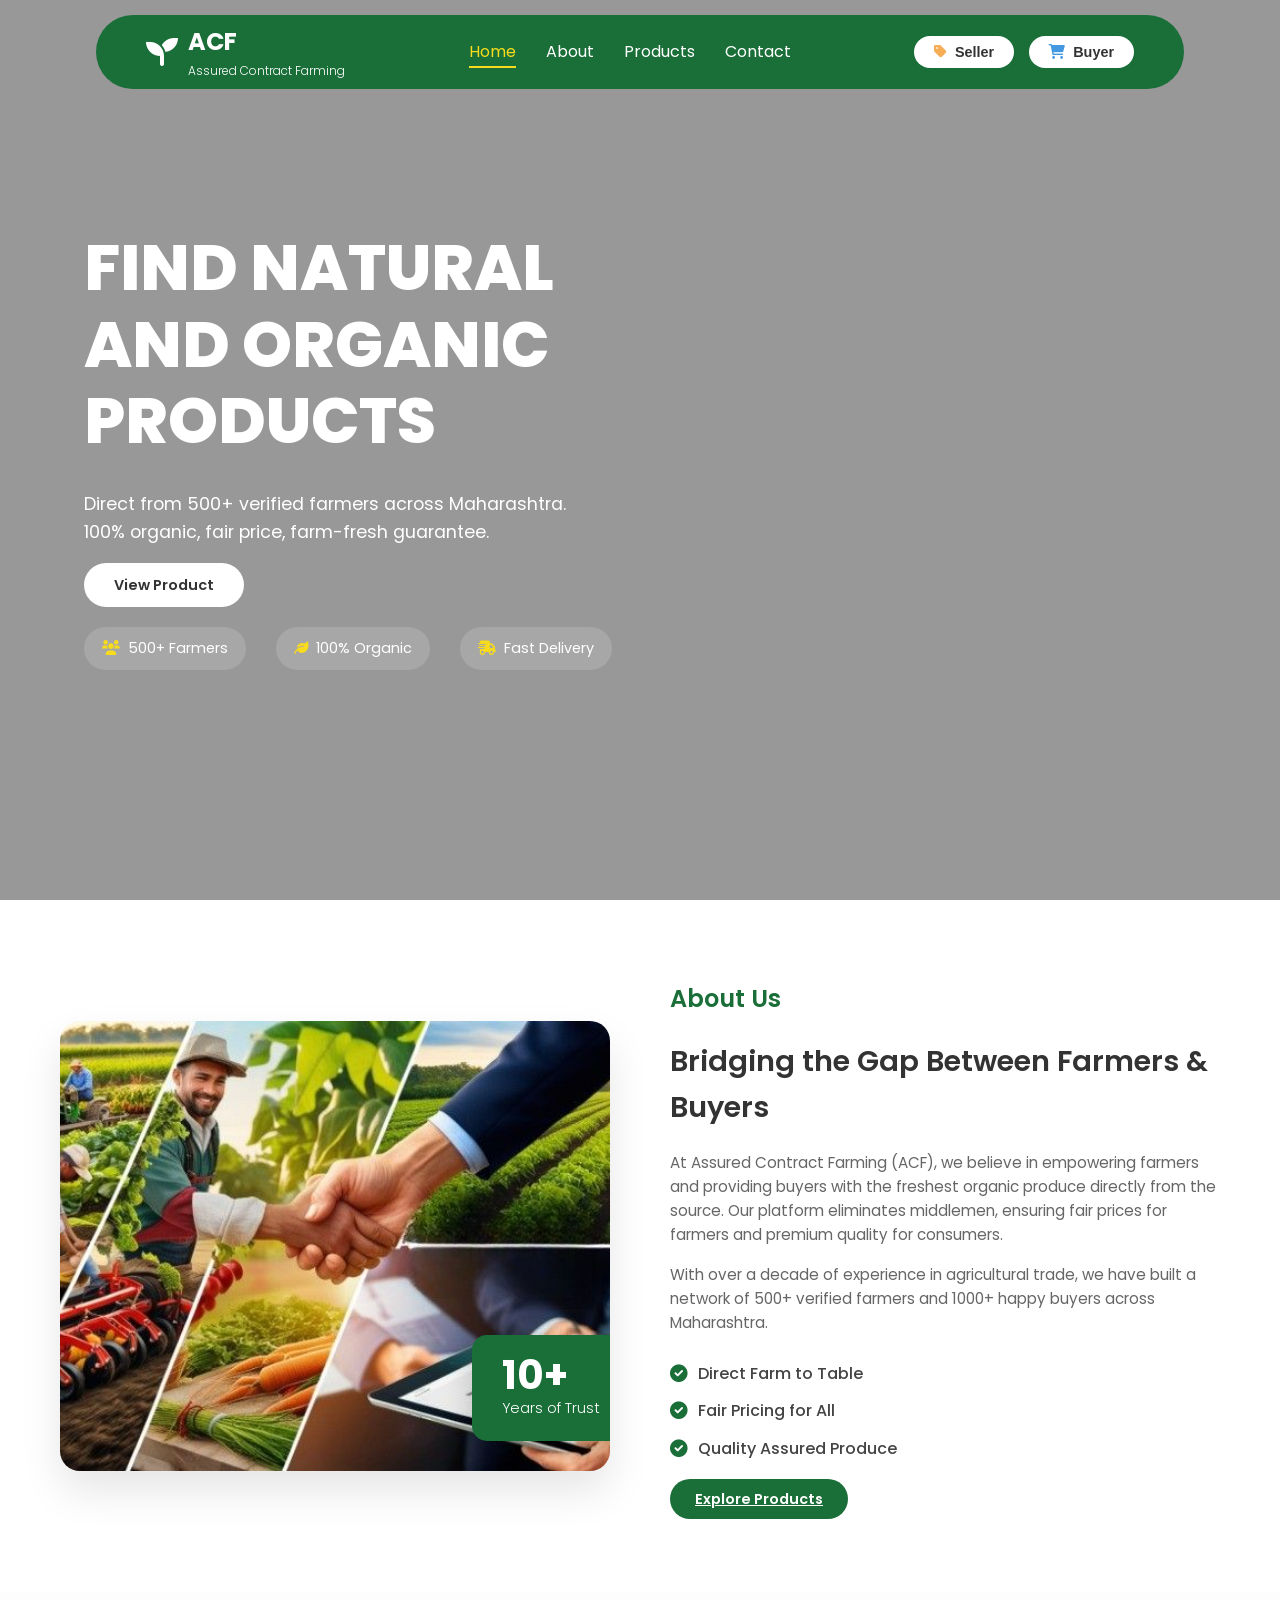
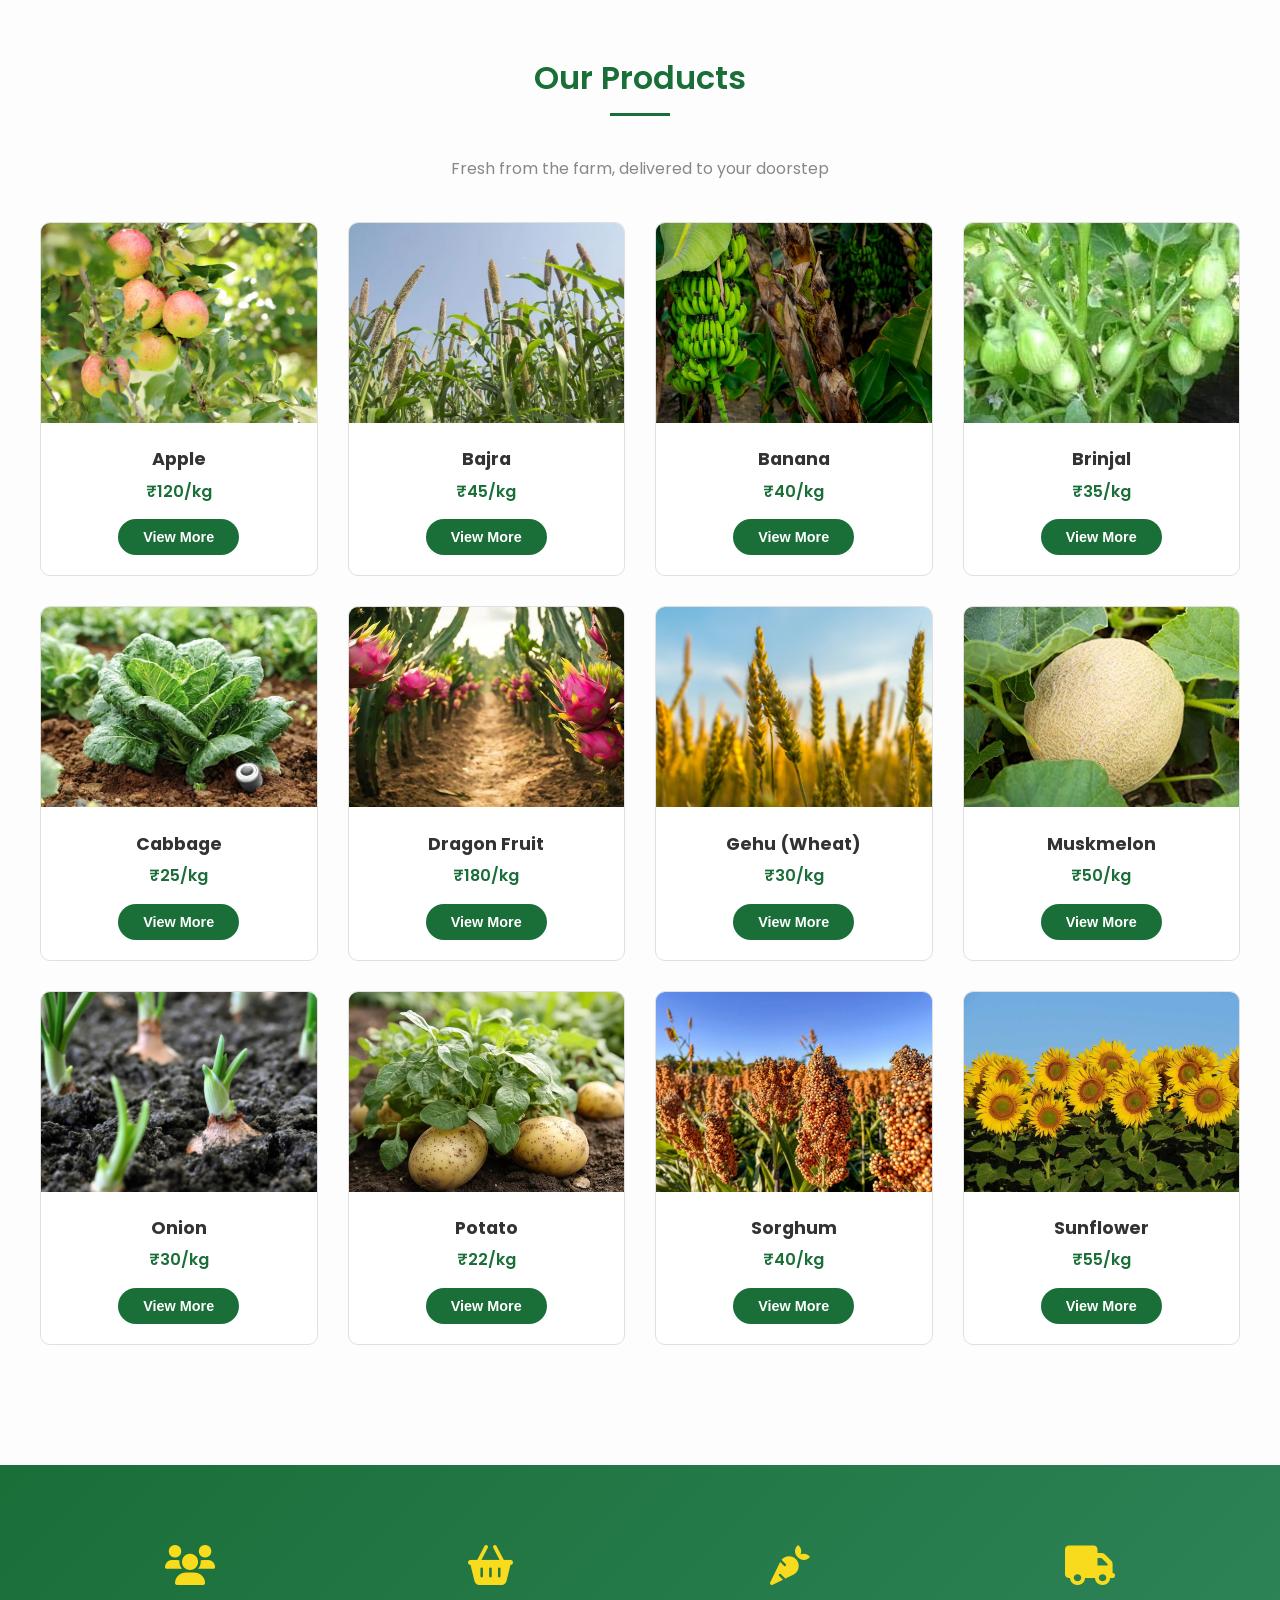
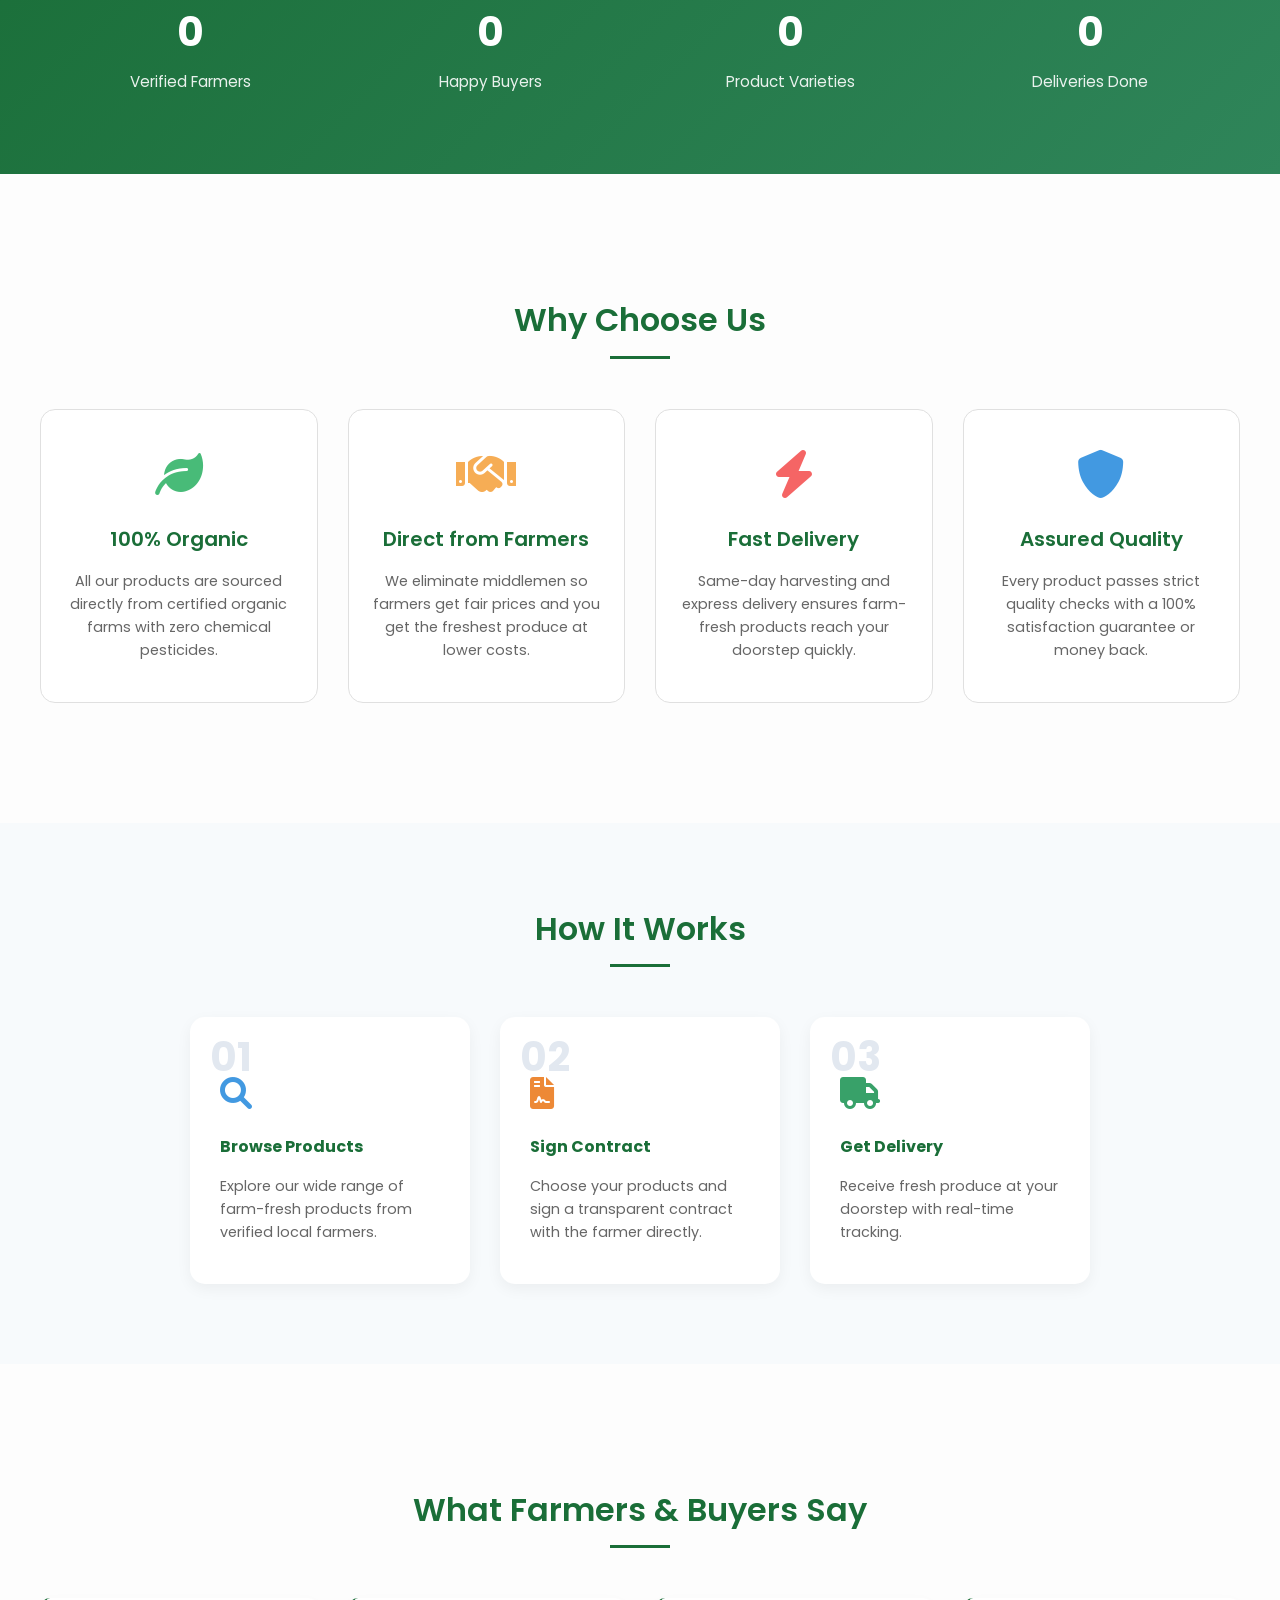
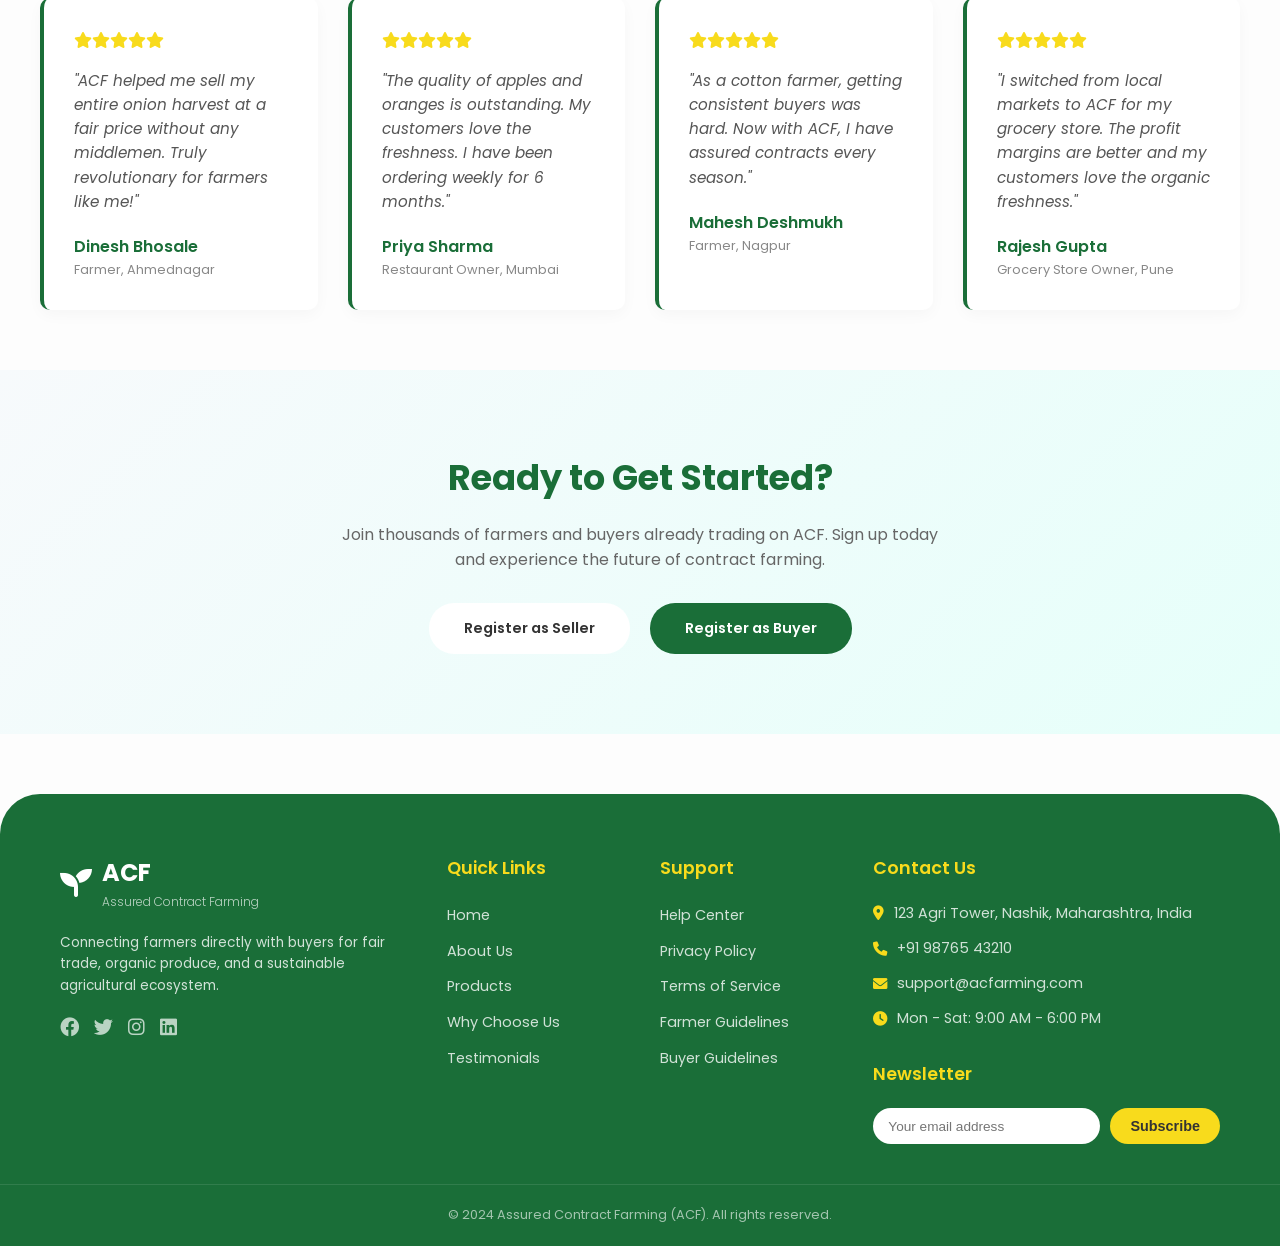
==== Contract_Farming_Sys/WebContent/index.html @ 22ae498b "craete a Dashboard , Farmer panel and Buyer Panel" ====
<!DOCTYPE html>
<html lang="en">
<head>
    <meta charset="UTF-8">
    <meta name="viewport" content="width=device-width, initial-scale=1.0">
    <title>Farmer Market - ACF Assured Contract Farming</title>
    <link rel="stylesheet" href="https://cdnjs.cloudflare.com/ajax/libs/font-awesome/6.0.0-beta3/css/all.min.css">
    <link href="https://fonts.googleapis.com/css2?family=Poppins:wght@300;400;600;700&display=swap" rel="stylesheet">
    <link rel="stylesheet" href="css/index.css">
</head>
<body>

    <header>
        <div class="container navbar">
            <div class="logo">
                <i class="fas fa-seedling fa-2x"></i>
                <div>
                    <h1>ACF</h1>
                    <p>Assured Contract Farming</p>
                </div>
            </div>
            <nav>
                <ul>
                    <li><a href="#home" class="active">Home</a></li>
                    <li><a href="#about">About</a></li>
                    <li><a href="#products">Products</a></li>
                    <li><a href="#contact">Contact</a></li>
                </ul>
            </nav>
            <div class="auth-buttons">
                <button class="btn-seller"><i class="fas fa-tag"></i> Seller</button>
                <button class="btn-buyer"><i class="fas fa-shopping-cart"></i> Buyer</button>
            </div>
            <div class="mobile-menu-toggle">
                <i class="fas fa-bars"></i>
            </div>
        </div>
    </header>

    <div class="mobile-nav">
        <ul>
            <li><a href="#home">Home</a></li>
            <li><a href="#about">About</a></li>
            <li><a href="#products">Products</a></li>
            <li><a href="#contact">Contact</a></li>
        </ul>
        <div class="mobile-auth">
            <button class="btn-seller"><i class="fas fa-tag"></i> Seller</button>
            <button class="btn-buyer"><i class="fas fa-shopping-cart"></i> Buyer</button>
        </div>
    </div>

    <section id="home" class="hero">
        <div class="hero-image-overlay"></div>
        <div class="container hero-content">
            <h2 class="hero-title">FIND NATURAL<br>AND ORGANIC<br>PRODUCTS</h2>
            <p class="hero-subtitle">Direct from 500+ verified farmers across Maharashtra. 100% organic, fair price, farm-fresh guarantee.</p>
            <a href="#products" class="btn-white">View Product</a>
            <div class="hero-trust">
                <div class="trust-item"><i class="fas fa-users"></i> <span>500+ Farmers</span></div>
                <div class="trust-item"><i class="fas fa-leaf"></i> <span>100% Organic</span></div>
                <div class="trust-item"><i class="fas fa-shipping-fast"></i> <span>Fast Delivery</span></div>
            </div>
        </div>
    </section>

    <section id="about" class="about-section">
        <div class="container about-content">
            <div class="about-image">
                <img src="imgs/background%20image.jpg" alt="Farm Landscape">
                <div class="about-badge">
                    <span class="badge-number">10+</span>
                    <span class="badge-text">Years of Trust</span>
                </div>
            </div>
            <div class="about-text">
                <h2 class="section-title">About Us</h2>
                <h3>Bridging the Gap Between Farmers & Buyers</h3>
                <p>At Assured Contract Farming (ACF), we believe in empowering farmers and providing buyers with the freshest organic produce directly from the source. Our platform eliminates middlemen, ensuring fair prices for farmers and premium quality for consumers.</p>
                <p>With over a decade of experience in agricultural trade, we have built a network of 500+ verified farmers and 1000+ happy buyers across Maharashtra.</p>
                <div class="about-features">
                    <div class="about-feature-item">
                        <i class="fas fa-check-circle"></i>
                        <span>Direct Farm to Table</span>
                    </div>
                    <div class="about-feature-item">
                        <i class="fas fa-check-circle"></i>
                        <span>Fair Pricing for All</span>
                    </div>
                    <div class="about-feature-item">
                        <i class="fas fa-check-circle"></i>
                        <span>Quality Assured Produce</span>
                    </div>
                </div>
                <a href="#products" class="btn-green">Explore Products</a>
            </div>
        </div>
    </section>

    <section id="products" class="products container">
        <h2 class="section-title main-title">Our Products</h2>
        <p class="section-subtitle">Fresh from the farm, delivered to your doorstep</p>
        
        <div class="product-grid">
            <div class="product-card" data-id="1">
                <img src="imgs/Apple.avif" alt="Apple">
                <h3>Apple</h3>
                <p>₹120/kg</p>
                <button class="btn-green">View More</button>
                <div class="product-details">
                    <p><strong>Farmer ID:</strong> <span class="detail-farmer-id"></span></p>
                    <p><strong>Farmer Name:</strong> <span class="detail-farmer-name"></span></p>
                    <p><strong>Contact No:</strong> <span class="detail-contact"></span></p>
                    <p><strong>Address:</strong> <span class="detail-address"></span></p>
                </div>
            </div>
            <div class="product-card" data-id="2">
                <img src="imgs/bajra.webp" alt="Bajra">
                <h3>Bajra</h3>
                <p>₹45/kg</p>
                <button class="btn-green">View More</button>
                <div class="product-details">
                    <p><strong>Farmer ID:</strong> <span class="detail-farmer-id"></span></p>
                    <p><strong>Farmer Name:</strong> <span class="detail-farmer-name"></span></p>
                    <p><strong>Contact No:</strong> <span class="detail-contact"></span></p>
                    <p><strong>Address:</strong> <span class="detail-address"></span></p>
                </div>
            </div>
            <div class="product-card" data-id="3">
                <img src="imgs/Banana.jpg" alt="Banana">
                <h3>Banana</h3>
                <p>₹40/kg</p>
                <button class="btn-green">View More</button>
                <div class="product-details">
                    <p><strong>Farmer ID:</strong> <span class="detail-farmer-id"></span></p>
                    <p><strong>Farmer Name:</strong> <span class="detail-farmer-name"></span></p>
                    <p><strong>Contact No:</strong> <span class="detail-contact"></span></p>
                    <p><strong>Address:</strong> <span class="detail-address"></span></p>
                </div>
            </div>
            <div class="product-card" data-id="4">
                <img src="imgs/Brinjal.jpg" alt="Brinjal">
                <h3>Brinjal</h3>
                <p>₹35/kg</p>
                <button class="btn-green">View More</button>
                <div class="product-details">
                    <p><strong>Farmer ID:</strong> <span class="detail-farmer-id"></span></p>
                    <p><strong>Farmer Name:</strong> <span class="detail-farmer-name"></span></p>
                    <p><strong>Contact No:</strong> <span class="detail-contact"></span></p>
                    <p><strong>Address:</strong> <span class="detail-address"></span></p>
                </div>
            </div>
            <div class="product-card" data-id="5">
                <img src="imgs/Cabbage.jpg" alt="Cabbage">
                <h3>Cabbage</h3>
                <p>₹25/kg</p>
                <button class="btn-green">View More</button>
                <div class="product-details">
                    <p><strong>Farmer ID:</strong> <span class="detail-farmer-id"></span></p>
                    <p><strong>Farmer Name:</strong> <span class="detail-farmer-name"></span></p>
                    <p><strong>Contact No:</strong> <span class="detail-contact"></span></p>
                    <p><strong>Address:</strong> <span class="detail-address"></span></p>
                </div>
            </div>
            <div class="product-card" data-id="6">
                <img src="imgs/Dragon Fruit.jpeg" alt="Dragon Fruit">
                <h3>Dragon Fruit</h3>
                <p>₹180/kg</p>
                <button class="btn-green">View More</button>
                <div class="product-details">
                    <p><strong>Farmer ID:</strong> <span class="detail-farmer-id"></span></p>
                    <p><strong>Farmer Name:</strong> <span class="detail-farmer-name"></span></p>
                    <p><strong>Contact No:</strong> <span class="detail-contact"></span></p>
                    <p><strong>Address:</strong> <span class="detail-address"></span></p>
                </div>
            </div>
            <div class="product-card" data-id="7">
                <img src="imgs/geho.jpg" alt="Gehu (Wheat)">
                <h3>Gehu (Wheat)</h3>
                <p>₹30/kg</p>
                <button class="btn-green">View More</button>
                <div class="product-details">
                    <p><strong>Farmer ID:</strong> <span class="detail-farmer-id"></span></p>
                    <p><strong>Farmer Name:</strong> <span class="detail-farmer-name"></span></p>
                    <p><strong>Contact No:</strong> <span class="detail-contact"></span></p>
                    <p><strong>Address:</strong> <span class="detail-address"></span></p>
                </div>
            </div>
            <div class="product-card" data-id="8">
                <img src="imgs/Muskmelon.jpg" alt="Muskmelon">
                <h3>Muskmelon</h3>
                <p>₹50/kg</p>
                <button class="btn-green">View More</button>
                <div class="product-details">
                    <p><strong>Farmer ID:</strong> <span class="detail-farmer-id"></span></p>
                    <p><strong>Farmer Name:</strong> <span class="detail-farmer-name"></span></p>
                    <p><strong>Contact No:</strong> <span class="detail-contact"></span></p>
                    <p><strong>Address:</strong> <span class="detail-address"></span></p>
                </div>
            </div>
            <div class="product-card" data-id="9">
                <img src="imgs/Onion.jpg" alt="Onion">
                <h3>Onion</h3>
                <p>₹30/kg</p>
                <button class="btn-green">View More</button>
                <div class="product-details">
                    <p><strong>Farmer ID:</strong> <span class="detail-farmer-id"></span></p>
                    <p><strong>Farmer Name:</strong> <span class="detail-farmer-name"></span></p>
                    <p><strong>Contact No:</strong> <span class="detail-contact"></span></p>
                    <p><strong>Address:</strong> <span class="detail-address"></span></p>
                </div>
            </div>
            <div class="product-card" data-id="10">
                <img src="imgs/Potato.jpg" alt="Potato">
                <h3>Potato</h3>
                <p>₹22/kg</p>
                <button class="btn-green">View More</button>
                <div class="product-details">
                    <p><strong>Farmer ID:</strong> <span class="detail-farmer-id"></span></p>
                    <p><strong>Farmer Name:</strong> <span class="detail-farmer-name"></span></p>
                    <p><strong>Contact No:</strong> <span class="detail-contact"></span></p>
                    <p><strong>Address:</strong> <span class="detail-address"></span></p>
                </div>
            </div>
            <div class="product-card" data-id="11">
                <img src="imgs/sorgam.webp" alt="Sorghum">
                <h3>Sorghum</h3>
                <p>₹40/kg</p>
                <button class="btn-green">View More</button>
                <div class="product-details">
                    <p><strong>Farmer ID:</strong> <span class="detail-farmer-id"></span></p>
                    <p><strong>Farmer Name:</strong> <span class="detail-farmer-name"></span></p>
                    <p><strong>Contact No:</strong> <span class="detail-contact"></span></p>
                    <p><strong>Address:</strong> <span class="detail-address"></span></p>
                </div>
            </div>
            <div class="product-card" data-id="12">
                <img src="imgs/sunflower.jpg" alt="Sunflower">
                <h3>Sunflower</h3>
                <p>₹55/kg</p>
                <button class="btn-green">View More</button>
                <div class="product-details">
                    <p><strong>Farmer ID:</strong> <span class="detail-farmer-id"></span></p>
                    <p><strong>Farmer Name:</strong> <span class="detail-farmer-name"></span></p>
                    <p><strong>Contact No:</strong> <span class="detail-contact"></span></p>
                    <p><strong>Address:</strong> <span class="detail-address"></span></p>
                </div>
            </div>
        </div>
    </section>

    <section class="stats-section">
        <div class="container stats-grid">
            <div class="stat-item">
                <i class="fas fa-users"></i>
                <span class="stat-number" data-target="500">0</span>
                <span class="stat-label">Verified Farmers</span>
            </div>
            <div class="stat-item">
                <i class="fas fa-shopping-basket"></i>
                <span class="stat-number" data-target="1200">0</span>
                <span class="stat-label">Happy Buyers</span>
            </div>
            <div class="stat-item">
                <i class="fas fa-carrot"></i>
                <span class="stat-number" data-target="50">0</span>
                <span class="stat-label">Product Varieties</span>
            </div>
            <div class="stat-item">
                <i class="fas fa-truck"></i>
                <span class="stat-number" data-target="15000">0</span>
                <span class="stat-label">Deliveries Done</span>
            </div>
        </div>
    </section>

    <section id="why" class="why-choose container">
        <h2 class="section-title main-title">Why Choose Us</h2>
        <div class="cards-container">
            <div class="feature-card">
                <i class="fas fa-leaf fa-3x icon-organic"></i>
                <h4>100% Organic</h4>
                <p>All our products are sourced directly from certified organic farms with zero chemical pesticides.</p>
            </div>
            <div class="feature-card">
                <i class="fas fa-handshake fa-3x icon-direct"></i>
                <h4>Direct from Farmers</h4>
                <p>We eliminate middlemen so farmers get fair prices and you get the freshest produce at lower costs.</p>
            </div>
            <div class="feature-card">
                <i class="fas fa-bolt fa-3x icon-fast"></i>
                <h4>Fast Delivery</h4>
                <p>Same-day harvesting and express delivery ensures farm-fresh products reach your doorstep quickly.</p>
            </div>
            <div class="feature-card">
                <i class="fas fa-shield-alt fa-3x icon-quality"></i>
                <h4>Assured Quality</h4>
                <p>Every product passes strict quality checks with a 100% satisfaction guarantee or money back.</p>
            </div>
        </div>
    </section>

    <section class="how-it-works">
        <div class="container">
            <h2 class="section-title main-title">How It Works</h2>
            <div class="cards-container work-steps">
                <div class="step-card">
                    <span class="step-number">01</span>
                    <i class="fas fa-search fa-2x icon-step icon-browse"></i>
                    <h4>Browse Products</h4>
                    <p>Explore our wide range of farm-fresh products from verified local farmers.</p>
                </div>
                <div class="step-card">
                    <span class="step-number">02</span>
                    <i class="fas fa-file-contract fa-2x icon-step icon-contract"></i>
                    <h4>Sign Contract</h4>
                    <p>Choose your products and sign a transparent contract with the farmer directly.</p>
                </div>
                <div class="step-card">
                    <span class="step-number">03</span>
                    <i class="fas fa-truck fa-2x icon-step icon-delivery"></i>
                    <h4>Get Delivery</h4>
                    <p>Receive fresh produce at your doorstep with real-time tracking.</p>
                </div>
            </div>
        </div>
    </section>

    <section id="testimonials" class="testimonials container">
        <h2 class="section-title main-title">What Farmers & Buyers Say</h2>
        <div class="cards-container testimonial-grid">
            <div class="testimonial-card">
                <div class="rating">
                    <i class="fas fa-star"></i><i class="fas fa-star"></i><i class="fas fa-star"></i><i class="fas fa-star"></i><i class="fas fa-star"></i>
                </div>
                <p>"ACF helped me sell my entire onion harvest at a fair price without any middlemen. Truly revolutionary for farmers like me!"</p>
                <div class="reviewer">
                    <strong>Dinesh Bhosale</strong>
                    <span>Farmer, Ahmednagar</span>
                </div>
            </div>
            <div class="testimonial-card">
                <div class="rating">
                    <i class="fas fa-star"></i><i class="fas fa-star"></i><i class="fas fa-star"></i><i class="fas fa-star"></i><i class="fas fa-star"></i>
                </div>
                <p>"The quality of apples and oranges is outstanding. My customers love the freshness. I have been ordering weekly for 6 months."</p>
                <div class="reviewer">
                    <strong>Priya Sharma</strong>
                    <span>Restaurant Owner, Mumbai</span>
                </div>
            </div>
            <div class="testimonial-card">
                <div class="rating">
                    <i class="fas fa-star"></i><i class="fas fa-star"></i><i class="fas fa-star"></i><i class="fas fa-star"></i><i class="fas fa-star"></i>
                </div>
                <p>"As a cotton farmer, getting consistent buyers was hard. Now with ACF, I have assured contracts every season."</p>
                <div class="reviewer">
                    <strong>Mahesh Deshmukh</strong>
                    <span>Farmer, Nagpur</span>
                </div>
            </div>
            <div class="testimonial-card">
                <div class="rating">
                    <i class="fas fa-star"></i><i class="fas fa-star"></i><i class="fas fa-star"></i><i class="fas fa-star"></i><i class="fas fa-star"></i>
                </div>
                <p>"I switched from local markets to ACF for my grocery store. The profit margins are better and my customers love the organic freshness."</p>
                <div class="reviewer">
                    <strong>Rajesh Gupta</strong>
                    <span>Grocery Store Owner, Pune</span>
                </div>
            </div>
        </div>
    </section>

    <section class="cta-section">
        <div class="container cta-content">
            <h2>Ready to Get Started?</h2>
            <p>Join thousands of farmers and buyers already trading on ACF. Sign up today and experience the future of contract farming.</p>
            <div class="cta-buttons">
                <a href="#" class="btn-white cta-btn">Register as Seller</a>
                <a href="#" class="btn-green cta-btn">Register as Buyer</a>
            </div>
        </div>
    </section>

    <footer id="contact">
        <div class="container footer-content">
            <div class="footer-brand">
                <div class="logo">
                    <i class="fas fa-seedling fa-2x"></i>
                    <div>
                        <h1>ACF</h1>
                        <p>Assured Contract Farming</p>
                    </div>
                </div>
                <p class="footer-desc">Connecting farmers directly with buyers for fair trade, organic produce, and a sustainable agricultural ecosystem.</p>
                <div class="footer-icons">
                    <i class="fab fa-facebook"></i>
                    <i class="fab fa-twitter"></i>
                    <i class="fab fa-instagram"></i>
                    <i class="fab fa-linkedin"></i>
                </div>
            </div>
            <div class="footer-links">
                <h3>Quick Links</h3>
                <ul>
                    <li><a href="#home">Home</a></li>
                    <li><a href="#about">About Us</a></li>
                    <li><a href="#products">Products</a></li>
                    <li><a href="#why">Why Choose Us</a></li>
                    <li><a href="#testimonials">Testimonials</a></li>
                </ul>
            </div>
            <div class="footer-links">
                <h3>Support</h3>
                <ul>
                    <li><a href="#">Help Center</a></li>
                    <li><a href="#">Privacy Policy</a></li>
                    <li><a href="#">Terms of Service</a></li>
                    <li><a href="#">Farmer Guidelines</a></li>
                    <li><a href="#">Buyer Guidelines</a></li>
                </ul>
            </div>
            <div class="footer-contact">
                <h3>Contact Us</h3>
                <ul>
                    <li><i class="fas fa-map-marker-alt"></i> 123 Agri Tower, Nashik, Maharashtra, India</li>
                    <li><i class="fas fa-phone"></i> +91 98765 43210</li>
                    <li><i class="fas fa-envelope"></i> support@acfarming.com</li>
                    <li><i class="fas fa-clock"></i> Mon - Sat: 9:00 AM - 6:00 PM</li>
                </ul>
                <div class="newsletter">
                    <h3>Newsletter</h3>
                    <div class="newsletter-form">
                        <input type="email" placeholder="Your email address">
                        <button type="submit">Subscribe</button>
                    </div>
                </div>
            </div>
        </div>
        <div class="footer-bottom">
            <p>&copy; 2024 Assured Contract Farming (ACF). All rights reserved.</p>
        </div>
    </footer>

    <div class="scroll-top">
        <i class="fas fa-arrow-up"></i>
    </div>

    <script src="script.js"></script>
</body>
</html>
---- Contract_Farming_Sys/WebContent/css/index.css ----
/* --- Global Styles --- */
* {
    margin: 0;
    padding: 0;
    box-sizing: border-box;
    scroll-behavior: smooth; /* For smooth navigation scrolling */
}

body {
    font-family: 'Poppins', sans-serif;
    color: #333;
    line-height: 1.6;
    background-color: #fdfdfd;
}

.container {
    max-width: 1200px;
    margin: 0 auto;
    padding: 0 20px;
}

/* --- Colors --- */
:root {
    --primary-green: #1a6e38; /* Main green color from nav */
    --accent-yellow: #f8db1c; /* Yellow links */
    --hover-light-green: #38a169;
    --text-white: #ffffff;
    --border-light: #e0e0e0;
    --card-bg-light: #ffffff;
    --icon-organic-green: #48bb78;
    --icon-direct-yellow: #f6ad55;
    --icon-fast-red: #f56565;
    --icon-quality-blue: #4299e1;
}

/* --- Buttons --- */
.btn-seller, .btn-buyer, .btn-white, .btn-green, .newsletter-form button {
    border: none;
    border-radius: 25px;
    font-weight: 600;
    cursor: pointer;
    transition: all 0.3s ease;
    font-size: 0.9rem;
}

.btn-seller, .btn-buyer {
    padding: 8px 20px;
    background-color: white;
    color: #333;
    display: flex;
    align-items: center;
    gap: 8px;
}

.btn-seller i { color: #f6ad55; }
.btn-buyer i { color: #4299e1; }

.btn-seller:hover, .btn-buyer:hover {
    background-color: #f0f0f0;
}

.btn-white {
    padding: 12px 30px;
    background-color: white;
    color: #333;
    text-decoration: none;
}

.btn-white:hover {
    background-color: #eaeaea;
}

.btn-green {
    padding: 10px 25px;
    background-color: var(--primary-green);
    color: white;
}

.btn-green:hover {
    background-color: var(--hover-light-green);
}

/* --- Section Titles --- */
.section-title {
    font-weight: 600;
    text-transform: capitalize;
    color: var(--primary-green);
    margin-bottom: 20px;
    position: relative;
}

.main-title {
    font-size: 2rem;
    text-align: center;
    text-transform: capitalize;
    margin-bottom: 50px;
}

.main-title::after {
    content: '';
    display: block;
    width: 60px;
    height: 3px;
    background-color: var(--primary-green);
    margin: 10px auto;
}

/* --- Header / Navbar --- */
header {
    background-color: var(--primary-green);
    color: white;
    padding: 8px 30px;
    position: fixed;
    top: 15px;
    left: 50%;
    transform: translateX(-50%);
    z-index: 1000;
    border-radius: 40px;
    width: 85%;
    max-width: 1100px;
}

.navbar {
    display: flex;
    justify-content: space-between;
    align-items: center;
}

.logo {
    display: flex;
    align-items: center;
    gap: 10px;
}

.logo h1 {
    font-size: 1.5rem;
    font-weight: 700;
}

.logo p {
    font-size: 0.75rem;
    font-weight: 300;
}

nav ul {
    list-style: none;
    display: flex;
    gap: 30px;
}

nav a {
    text-decoration: none;
    color: white;
    font-weight: 400;
    transition: color 0.3s;
    position: relative;
    padding-bottom: 5px;
}

nav a::after {
    content: '';
    position: absolute;
    bottom: 0;
    left: 0;
    width: 0;
    height: 2px;
    background-color: var(--accent-yellow);
    transition: width 0.3s ease;
}

nav a:hover::after, nav a.active::after {
    width: 100%;
}

nav a:hover, nav a.active {
    color: var(--accent-yellow);
}

.logo i {
    transition: transform 0.5s ease;
    animation: logoSway 3s ease-in-out infinite;
}

.logo:hover i {
    transform: rotate(360deg);
    animation: none;
}

@keyframes logoSway {
    0%, 100% { transform: rotate(-5deg); }
    50% { transform: rotate(5deg); }
}

.auth-buttons {
    display: flex;
    gap: 15px;
}

.auth-buttons button {
    transition: all 0.3s ease, box-shadow 0.3s ease;
}

.auth-buttons button:hover {
    transform: translateY(-2px);
    box-shadow: 0 5px 15px rgba(0,0,0,0.15);
}

header {
    transition: all 0.4s ease;
}

/* --- Hero Section --- */
.hero {
    height: 100vh;
    background-image: url('imgs/background%20image.jpg'); /* Local background image */
    background-size: cover;
    background-position: center;
    position: relative;
    display: flex;
    align-items: center;
    justify-content: flex-start;
    text-align: left;
    color: white;
    padding-left: 5%;
}

.hero-image-overlay {
    position: absolute;
    top: 0; left: 0; width: 100%; height: 100%;
    background-color: rgba(0, 0, 0, 0.4);
}

.hero-content {
    position: relative;
    z-index: 10;
    margin-left: 0;
    margin-right: auto;
    text-align: left;
}

.hero h2 {
    font-size: 4rem;
    font-weight: 800;
    line-height: 1.2;
    margin-bottom: 30px;
    max-width: 600px;
}

/* --- Products Section --- */
.products {
    padding: 60px 0;
}

.product-grid {
    display: grid;
    grid-template-columns: repeat(4, 1fr);
    gap: 30px;
}

.product-card {
    background-color: var(--card-bg-light);
    border: 1px solid var(--border-light);
    border-radius: 10px;
    overflow: hidden;
    text-align: center;
    padding-bottom: 20px;
    transition: box-shadow 0.3s;
}

.product-card:hover {
    box-shadow: 0 8px 20px rgba(0,0,0,0.1);
}

.product-card img {
    width: 100%;
    height: 200px;
    object-fit: cover;
    margin-bottom: 15px;
}

.product-card h3 {
    font-size: 1.1rem;
    color: #333;
    margin-bottom: 5px;
}

.product-card p {
    font-size: 1rem;
    color: var(--primary-green);
    font-weight: 600;
    margin-bottom: 15px;
}

/* --- Why Choose Us Section --- */
.why-choose {
    padding: 60px 0;
}

.cards-container {
    display: grid;
    grid-template-columns: repeat(auto-fill, minmax(250px, 1fr));
    gap: 30px;
}

.feature-card {
    background-color: var(--card-bg-light);
    border: 1px solid var(--border-light);
    border-radius: 15px;
    padding: 40px 20px;
    text-align: center;
    transition: transform 0.3s, box-shadow 0.3s;
}

.feature-card:hover {
    transform: translateY(-5px);
    box-shadow: 0 10px 30px rgba(0,0,0,0.05);
}

.feature-card i {
    margin-bottom: 25px;
}

.icon-organic { color: var(--icon-organic-green); }
.icon-direct { color: var(--icon-direct-yellow); }
.icon-fast { color: var(--icon-fast-red); }
.icon-quality { color: var(--icon-quality-blue); }

.feature-card h4 {
    color: var(--primary-green);
    font-size: 1.25rem;
    margin-bottom: 15px;
    font-weight: 600;
}

.feature-card p {
    font-size: 0.9rem;
    color: #666;
}

/* --- How It Works Section --- */
.how-it-works {
    background-color: #f7fafc; /* Very light green/gray */
    padding: 80px 0;
    margin: 60px 0;
}

.work-steps {
    max-width: 900px;
    margin-left: auto;
    margin-right: auto;
}

.step-card {
    background-color: var(--card-bg-light);
    border-radius: 15px;
    padding: 40px 30px;
    position: relative;
    box-shadow: 0 5px 15px rgba(0,0,0,0.05);
}

.step-number {
    position: absolute;
    top: 20px;
    left: 20px;
    font-size: 2.5rem;
    font-weight: 700;
    color: #e2e8f0; /* Light gray */
    line-height: 1;
}

.icon-step {
    margin: 20px 0 25px 0;
    transition: transform 0.3s ease, color 0.3s ease;
}

.icon-browse { color: #4299e1; }
.icon-contract { color: #ed8936; }
.icon-delivery { color: #38a169; }

.step-card:hover .icon-step {
    transform: scale(1.2);
}

.step-card h4 {
    color: var(--primary-green);
    margin-bottom: 15px;
}

.step-card p {
    font-size: 0.9rem;
    color: #666;
}

/* --- Testimonials Section --- */
.testimonials {
    padding: 60px 0;
}

.testimonial-grid {
    gap: 30px;
}

.testimonial-card {
    background-color: var(--card-bg-light);
    border-left: 4px solid var(--primary-green); /* Border as seen in image */
    border-radius: 10px;
    padding: 30px;
    box-shadow: 0 5px 15px rgba(0,0,0,0.03);
}

.rating {
    color: var(--accent-yellow);
    margin-bottom: 15px;
}

.testimonial-card p {
    font-style: italic;
    color: #555;
    margin-bottom: 20px;
    font-size: 0.95rem;
}

.reviewer {
    display: flex;
    flex-direction: column;
}

.reviewer strong {
    color: var(--primary-green);
    font-weight: 600;
}

.reviewer span {
    font-size: 0.8rem;
    color: #888;
}

/* --- Footer Section --- */
footer {
    background-color: var(--primary-green);
    color: white;
    padding: 60px 0 20px 0;
    border-radius: 40px 40px 0 0;
    margin-top: 60px;
}

.footer-content {
    display: grid;
    grid-template-columns: 2fr 1fr 1fr 2fr;
    gap: 40px;
    margin-bottom: 40px;
}

.footer-brand .logo p { color: rgba(255, 255, 255, 0.7); }

.footer-desc {
    font-size: 0.85rem;
    margin: 20px 0;
    color: rgba(255, 255, 255, 0.8);
}

.footer-icons {
    display: flex;
    gap: 15px;
    font-size: 1.2rem;
}

.footer-icons i { cursor: pointer; color: rgba(255, 255, 255, 0.7); transition: color 0.3s; }
.footer-icons i:hover { color: var(--accent-yellow); }

footer h3 {
    font-size: 1.1rem;
    color: var(--accent-yellow);
    margin-bottom: 20px;
    font-weight: 600;
}

.footer-links ul {
    list-style: none;
}

.footer-links li {
    margin-bottom: 10px;
}

.footer-links a {
    text-decoration: none;
    color: rgba(255, 255, 255, 0.8);
    font-size: 0.9rem;
    transition: color 0.3s;
}

.footer-links a:hover {
    color: white;
}

.footer-contact li {
    display: flex;
    align-items: center;
    gap: 10px;
    font-size: 0.9rem;
    margin-bottom: 12px;
    color: rgba(255, 255, 255, 0.8);
}

.footer-contact li i {
    color: var(--accent-yellow);
}

.newsletter {
    margin-top: 30px;
}

.newsletter-form {
    display: flex;
    gap: 10px;
}

.newsletter-form input {
    flex: 1;
    padding: 10px 15px;
    border-radius: 20px;
    border: none;
    font-size: 0.85rem;
}

.newsletter-form button {
    padding: 10px 20px;
    background-color: var(--accent-yellow);
    color: #333;
}

.newsletter-form button:hover {
    background-color: #fff;
}

.footer-bottom {
    border-top: 1px solid rgba(255, 255, 255, 0.1);
    padding-top: 20px;
    text-align: center;
    font-size: 0.8rem;
    color: rgba(255, 255, 255, 0.6);
}

/* --- Inline Product Details --- */
.product-details {
    display: none;
    margin-top: 15px;
    padding: 15px;
    background-color: #f7fafc;
    border-radius: 10px;
    text-align: left;
    border-top: 2px solid var(--primary-green);
    animation: slideDown 0.3s ease;
}

.product-card.active .product-details {
    display: block;
}

@keyframes slideDown {
    from { opacity: 0; transform: translateY(-10px); }
    to { opacity: 1; transform: translateY(0); }
}

.product-details p {
    margin-bottom: 8px;
    font-size: 0.9rem;
    color: #444;
}

.product-details p:last-child {
    margin-bottom: 0;
}

.product-details strong {
    color: var(--primary-green);
}

/* Blur other cards when one is active */
.product-grid.has-active .product-card {
    filter: blur(3px);
    opacity: 0.6;
    pointer-events: none;
    transition: filter 0.3s, opacity 0.3s;
}

.product-grid.has-active .product-card.active {
    filter: blur(0);
    opacity: 1;
    pointer-events: auto;
}

/* --- About Section --- */
.about-section {
    padding: 80px 0;
    background-color: #fff;
}

.about-content {
    display: grid;
    grid-template-columns: 1fr 1fr;
    gap: 60px;
    align-items: center;
}

.about-image {
    position: relative;
    border-radius: 20px;
    overflow: hidden;
    box-shadow: 0 20px 40px rgba(0,0,0,0.1);
}

.about-image img {
    width: 100%;
    height: 450px;
    object-fit: cover;
    display: block;
}

.about-badge {
    position: absolute;
    bottom: 30px;
    right: -20px;
    background-color: var(--primary-green);
    color: white;
    padding: 20px 30px;
    border-radius: 15px;
    box-shadow: 0 10px 30px rgba(0,0,0,0.2);
    animation: pulse 2s infinite;
}

.badge-number {
    display: block;
    font-size: 2.5rem;
    font-weight: 700;
    line-height: 1;
}

.badge-text {
    font-size: 0.9rem;
    font-weight: 300;
}

.about-text h3 {
    font-size: 1.8rem;
    color: #333;
    margin-bottom: 20px;
    font-weight: 600;
}

.about-text p {
    color: #666;
    margin-bottom: 15px;
    font-size: 0.95rem;
}

.about-features {
    margin: 25px 0;
}

.about-feature-item {
    display: flex;
    align-items: center;
    gap: 10px;
    margin-bottom: 12px;
    color: #444;
    font-weight: 500;
}

.about-feature-item i {
    color: var(--primary-green);
    font-size: 1.1rem;
}

/* --- Section Subtitle --- */
.section-subtitle {
    text-align: center;
    color: #888;
    margin-top: -10px;
    margin-bottom: 40px;
    font-size: 1rem;
}

/* --- Hero Enhancements --- */
.hero-title {
    animation: fadeInUp 1s ease forwards;
}

.hero-subtitle {
    font-size: 1.1rem;
    max-width: 500px;
    margin-bottom: 25px;
    opacity: 0.9;
    animation: fadeInUp 1s ease 0.3s forwards;
    opacity: 0;
}

.hero-trust {
    display: flex;
    gap: 30px;
    margin-top: 30px;
    animation: fadeInUp 1s ease 0.6s forwards;
    opacity: 0;
}

.trust-item {
    display: flex;
    align-items: center;
    gap: 8px;
    background: rgba(255,255,255,0.15);
    padding: 10px 18px;
    border-radius: 30px;
    font-size: 0.9rem;
    backdrop-filter: blur(5px);
}

.trust-item i {
    color: var(--accent-yellow);
}

/* --- Product Card Enhancements --- */
.product-card {
    position: relative;
    transform: translateY(0);
    transition: transform 0.4s ease, box-shadow 0.4s ease;
}

.product-card:hover {
    transform: translateY(-10px);
    box-shadow: 0 15px 35px rgba(0,0,0,0.12);
}

.product-card img {
    transition: transform 0.5s ease;
}

.product-card:hover img {
    transform: scale(1.08);
}

.product-badge {
    position: absolute;
    top: 15px;
    left: 15px;
    background: linear-gradient(135deg, #48bb78, #38a169);
    color: white;
    padding: 5px 12px;
    border-radius: 20px;
    font-size: 0.75rem;
    font-weight: 600;
    z-index: 2;
    box-shadow: 0 4px 10px rgba(0,0,0,0.1);
}

.product-badge.organic {
    background: linear-gradient(135deg, #f6ad55, #ed8936);
}

/* --- Stats Section --- */
.stats-section {
    background: linear-gradient(135deg, var(--primary-green), #2f855a);
    padding: 80px 0;
    margin: 60px 0;
}

.stats-grid {
    display: grid;
    grid-template-columns: repeat(4, 1fr);
    gap: 40px;
    text-align: center;
}

.stat-item {
    color: white;
}

.stat-item i {
    font-size: 2.5rem;
    margin-bottom: 15px;
    color: var(--accent-yellow);
}

.stat-number {
    display: block;
    font-size: 2.5rem;
    font-weight: 700;
    margin-bottom: 5px;
}

.stat-label {
    font-size: 0.95rem;
    opacity: 0.9;
}

/* --- CTA Section --- */
.cta-section {
    background: linear-gradient(135deg, #f7fafc 0%, #e6fffa 100%);
    padding: 80px 0;
    text-align: center;
}

.cta-content h2 {
    font-size: 2.2rem;
    color: var(--primary-green);
    margin-bottom: 15px;
}

.cta-content p {
    color: #666;
    max-width: 600px;
    margin: 0 auto 30px;
    font-size: 1rem;
}

.cta-buttons {
    display: flex;
    justify-content: center;
    gap: 20px;
}

.cta-btn {
    padding: 14px 35px;
    text-decoration: none;
    display: inline-block;
}

.cta-btn:hover {
    animation: pulse 1.5s infinite;
}

/* --- Scroll to Top --- */
.scroll-top {
    position: fixed;
    bottom: 30px;
    right: 30px;
    width: 50px;
    height: 50px;
    background-color: var(--primary-green);
    color: white;
    border-radius: 50%;
    display: flex;
    align-items: center;
    justify-content: center;
    cursor: pointer;
    opacity: 0;
    visibility: hidden;
    transform: translateY(20px);
    transition: all 0.3s ease;
    box-shadow: 0 5px 15px rgba(0,0,0,0.2);
    z-index: 999;
}

.scroll-top.visible {
    opacity: 1;
    visibility: visible;
    transform: translateY(0);
}

.scroll-top:hover {
    background-color: var(--hover-light-green);
    transform: translateY(-3px);
}

/* --- Mobile Menu --- */
.mobile-menu-toggle {
    display: none;
    font-size: 1.5rem;
    cursor: pointer;
    color: white;
}

.mobile-nav {
    display: none;
    position: fixed;
    top: 80px;
    left: 0;
    width: 100%;
    background-color: var(--primary-green);
    padding: 20px;
    z-index: 999;
    transform: translateY(-100%);
    opacity: 0;
    transition: all 0.3s ease;
}

.mobile-nav.active {
    transform: translateY(0);
    opacity: 1;
}

.mobile-nav ul {
    list-style: none;
    text-align: center;
}

.mobile-nav li {
    margin-bottom: 15px;
}

.mobile-nav a {
    color: white;
    text-decoration: none;
    font-size: 1.1rem;
}

.mobile-auth {
    display: flex;
    justify-content: center;
    gap: 15px;
    margin-top: 20px;
    padding-top: 20px;
    border-top: 1px solid rgba(255,255,255,0.2);
}

/* --- Navbar Scroll Effect --- */
header.scrolled {
    top: 0;
    width: 100%;
    max-width: 100%;
    border-radius: 0;
    padding: 10px 30px;
    box-shadow: 0 5px 20px rgba(0,0,0,0.15);
    background-color: rgba(26, 110, 56, 0.98);
}

/* --- Social Icons Bounce --- */
.footer-icons i:hover {
    animation: bounce 0.6s;
    color: var(--accent-yellow);
}

/* --- Animations --- */
@keyframes fadeInUp {
    from {
        opacity: 0;
        transform: translateY(30px);
    }
    to {
        opacity: 1;
        transform: translateY(0);
    }
}

@keyframes fadeInLeft {
    from {
        opacity: 0;
        transform: translateX(-30px);
    }
    to {
        opacity: 1;
        transform: translateX(0);
    }
}

@keyframes fadeInRight {
    from {
        opacity: 0;
        transform: translateX(30px);
    }
    to {
        opacity: 1;
        transform: translateX(0);
    }
}

@keyframes pulse {
    0% { transform: scale(1); }
    50% { transform: scale(1.05); }
    100% { transform: scale(1); }
}

@keyframes bounce {
    0%, 20%, 50%, 80%, 100% { transform: translateY(0); }
    40% { transform: translateY(-10px); }
    60% { transform: translateY(-5px); }
}

/* --- Scroll Reveal --- */
.reveal {
    opacity: 0;
    transform: translateY(30px);
    transition: all 0.6s ease;
}

.reveal.visible {
    opacity: 1;
    transform: translateY(0);
}

.reveal-left {
    opacity: 0;
    transform: translateX(-40px);
    transition: all 0.6s ease;
}

.reveal-left.visible {
    opacity: 1;
    transform: translateX(0);
}

.reveal-right {
    opacity: 0;
    transform: translateX(40px);
    transition: all 0.6s ease;
}

.reveal-right.visible {
    opacity: 1;
    transform: translateX(0);
}

/* Stagger delays */
.stagger-1 { transition-delay: 0.1s; }
.stagger-2 { transition-delay: 0.2s; }
.stagger-3 { transition-delay: 0.3s; }
.stagger-4 { transition-delay: 0.4s; }
.stagger-5 { transition-delay: 0.5s; }
.stagger-6 { transition-delay: 0.6s; }

/* --- Responsive Adjustments --- */
@media (max-width: 1200px) {
    .product-grid {
        grid-template-columns: repeat(3, 1fr);
    }
}

@media (max-width: 992px) {
    .product-grid {
        grid-template-columns: repeat(2, 1fr);
    }
    .footer-content {
        grid-template-columns: 1fr 1fr;
    }
    .hero h2 { font-size: 2.5rem; }
    .about-content {
        grid-template-columns: 1fr;
        gap: 40px;
    }
    .stats-grid {
        grid-template-columns: repeat(2, 1fr);
    }
    .cta-buttons {
        flex-direction: column;
        align-items: center;
    }
}

@media (max-width: 768px) {
    .product-grid {
        grid-template-columns: 1fr;
    }
    nav ul { display: none; }
    .hero h2 { font-size: 2rem; }
    .auth-buttons { display: none; }
    .mobile-menu-toggle { display: block; }
    .mobile-nav { display: block; }
    .hero-trust {
        flex-direction: column;
        gap: 10px;
    }
    .stats-grid {
        grid-template-columns: 1fr;
        gap: 30px;
    }
    .footer-content {
        grid-template-columns: 1fr;
        gap: 30px;
        text-align: center;
    }
    .footer-brand, .footer-contact li { justify-content: center; }
    .logo { justify-content: center; }
    .footer-icons { justify-content: center; }
    .about-image img { height: 300px; }
}
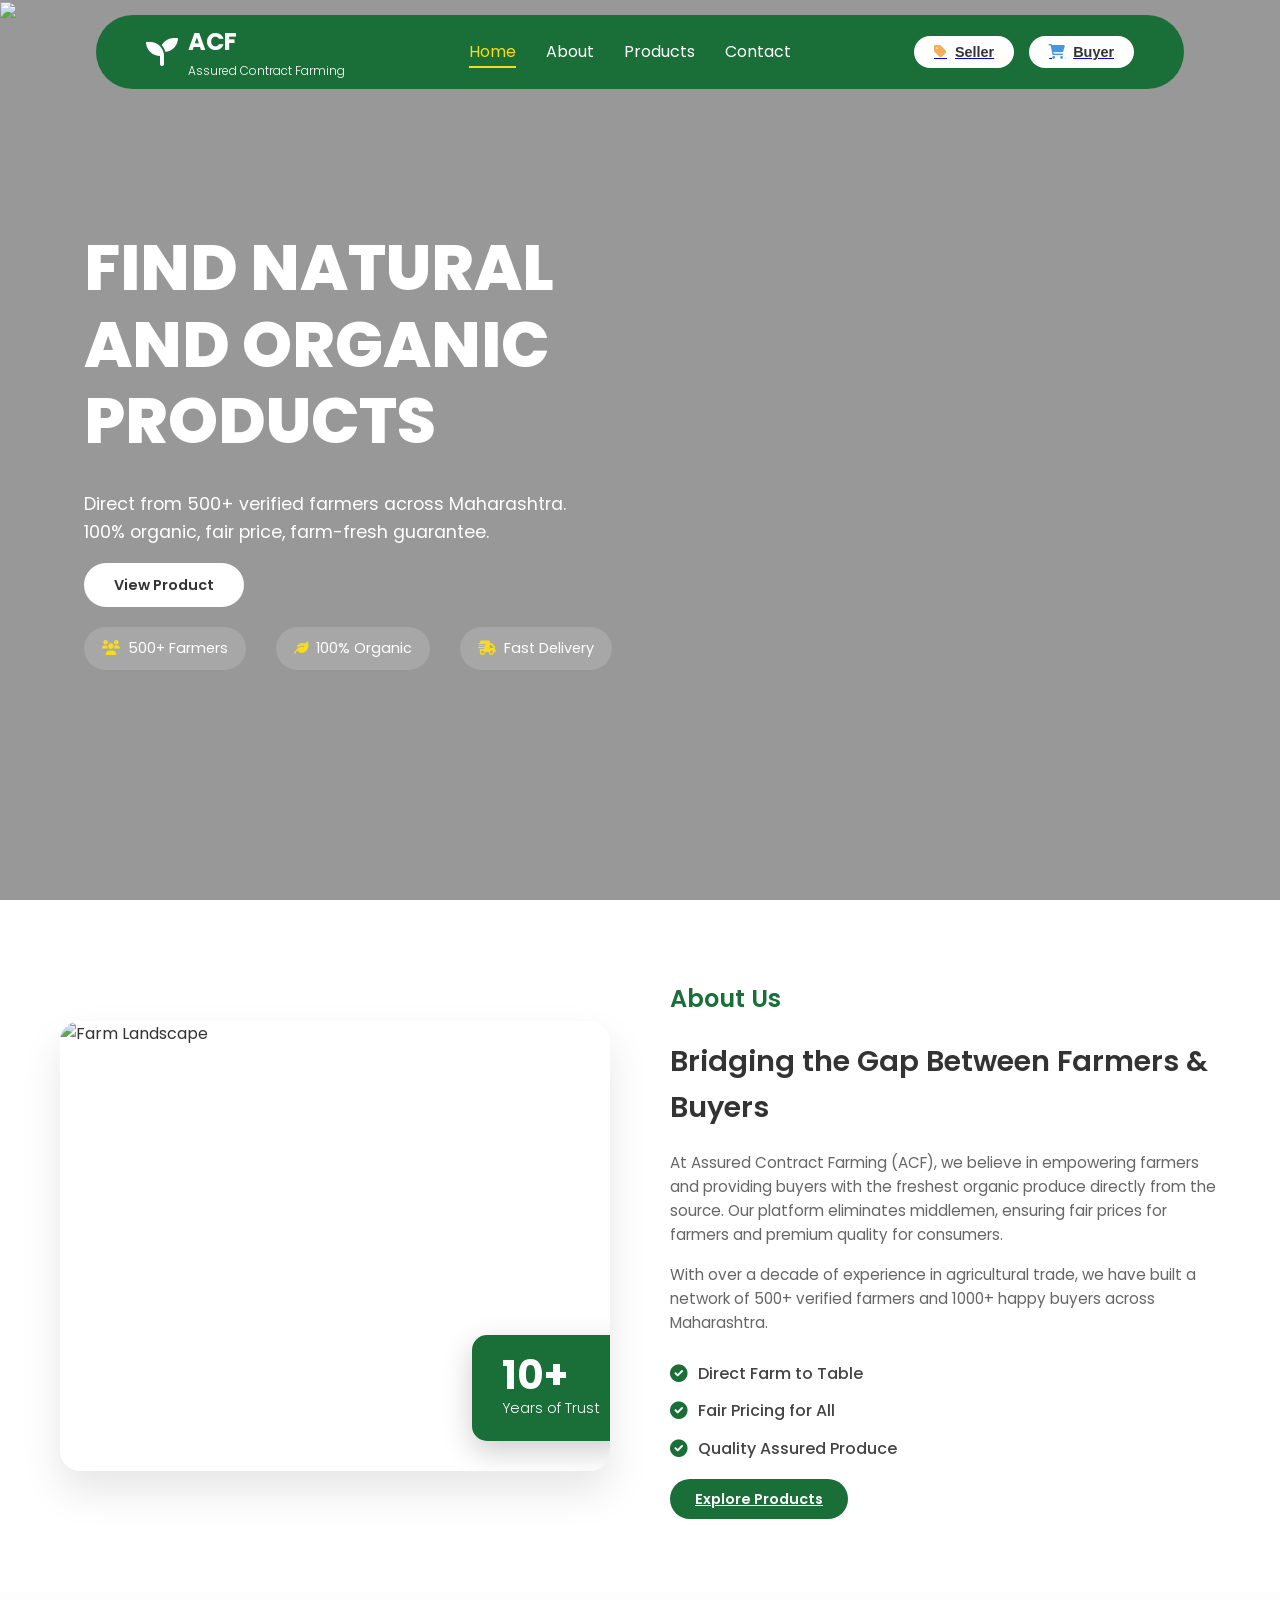
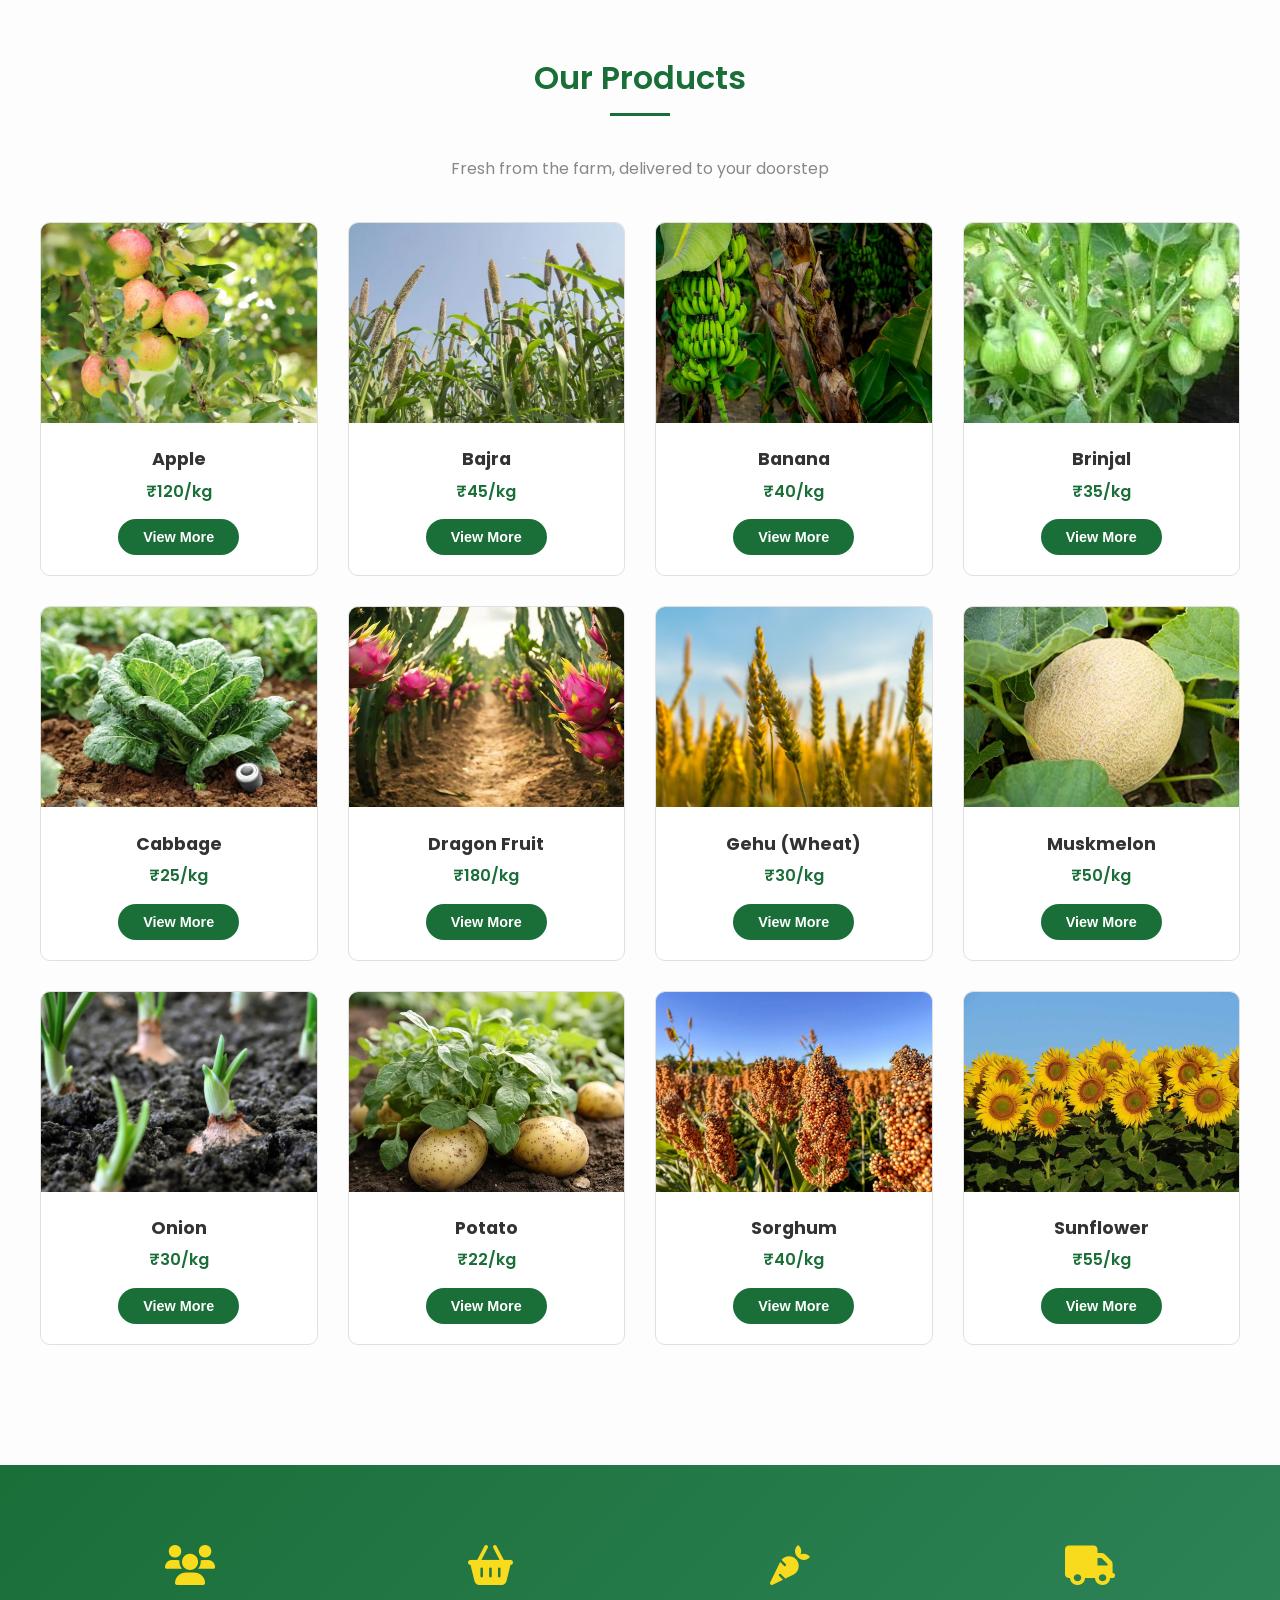
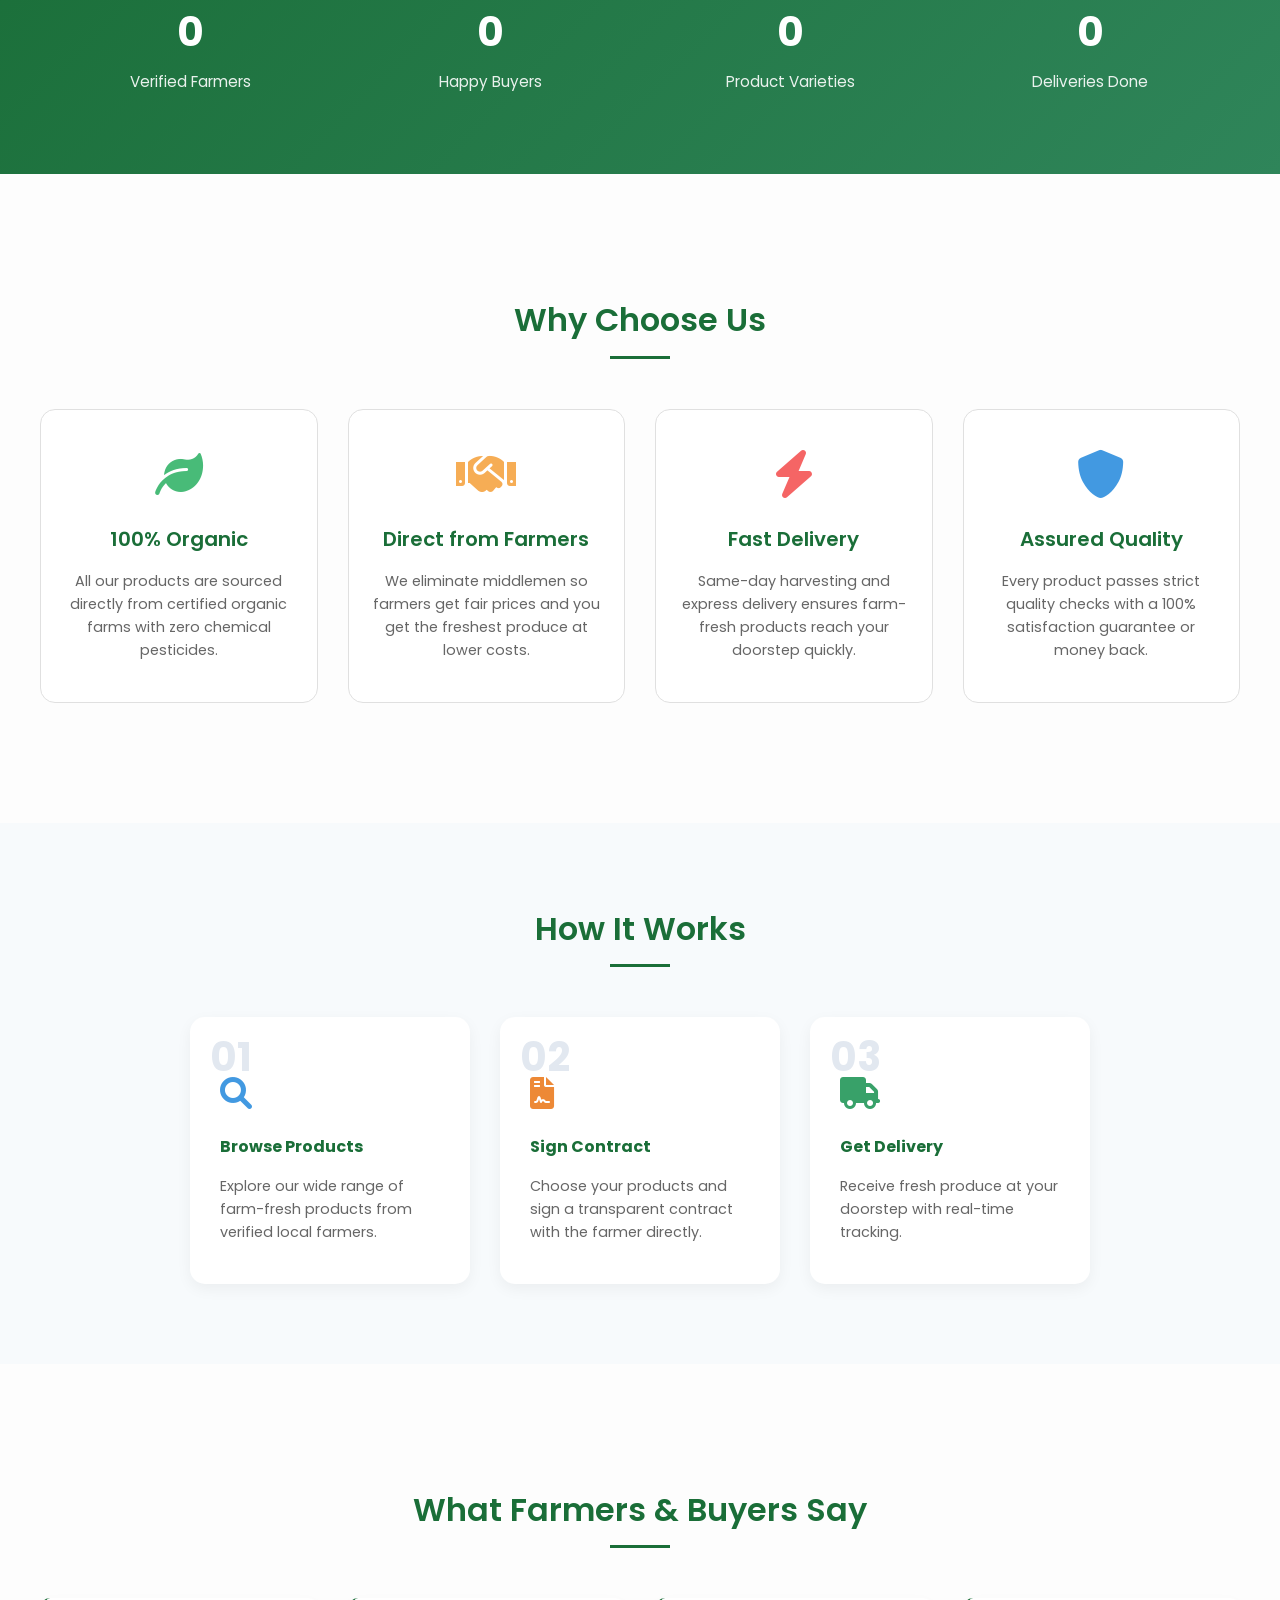
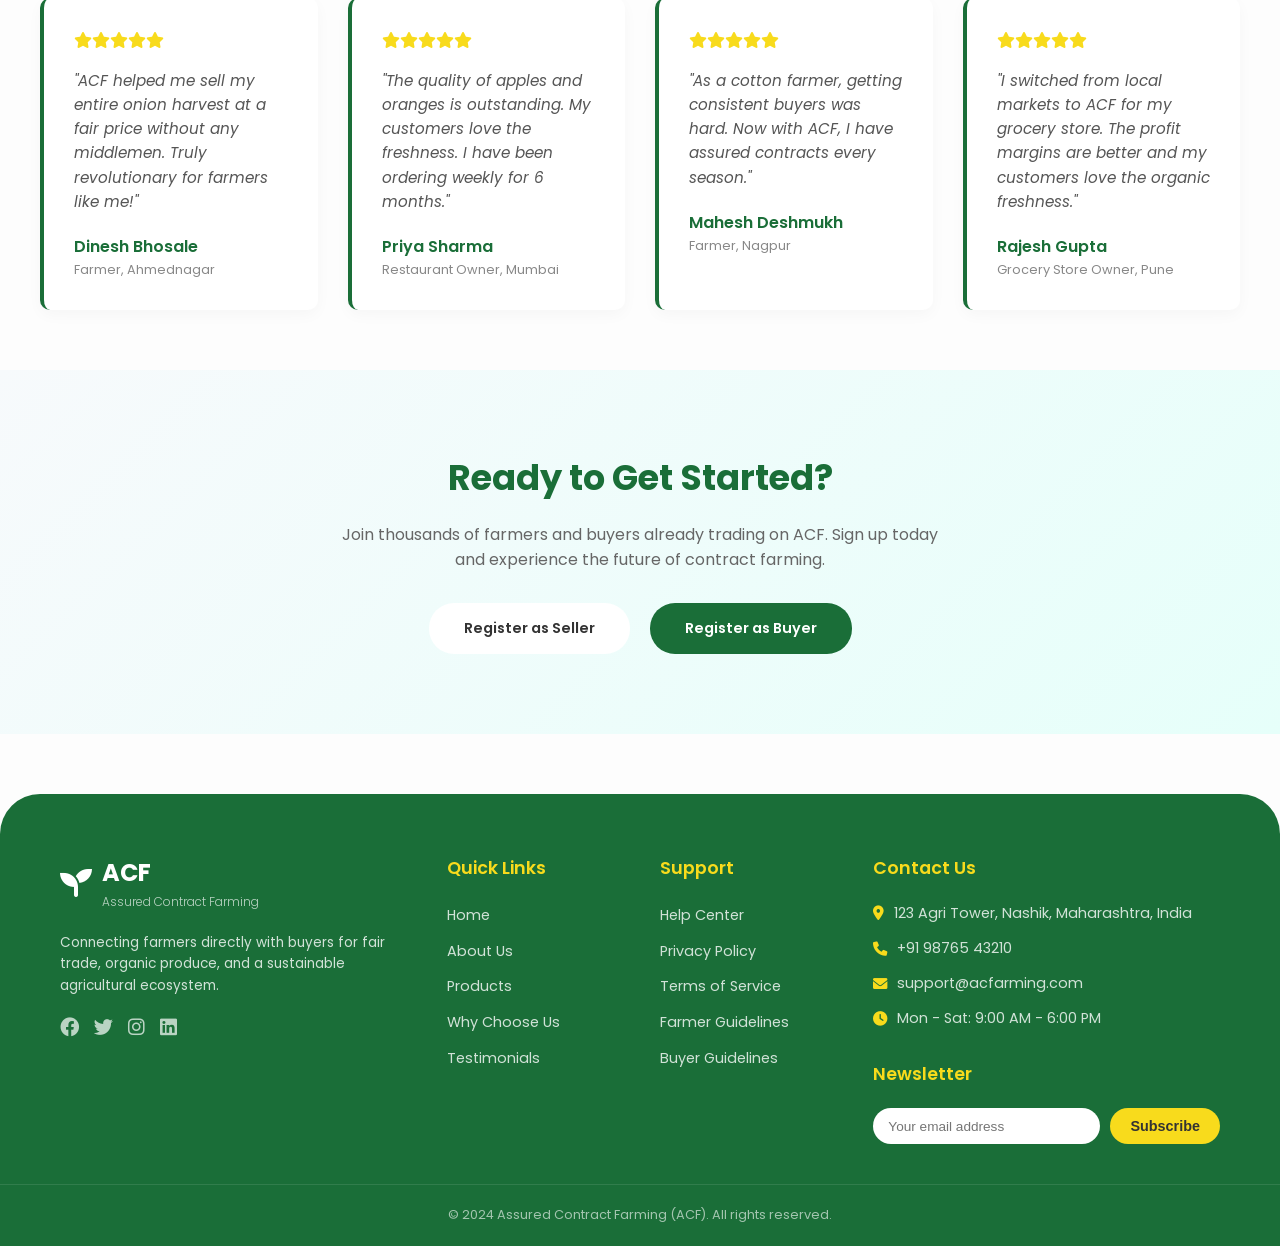
==== commit 96501711: "update Dashboard" ====
--- a/Contract_Farming_Sys/WebContent/index.html
+++ b/Contract_Farming_Sys/WebContent/index.html
@@ -28,9 +28,16 @@
                 </ul>
             </nav>
             <div class="auth-buttons">
-                <button class="btn-seller"><i class="fas fa-tag"></i> Seller</button>
-                <button class="btn-buyer"><i class="fas fa-shopping-cart"></i> Buyer</button>
-            </div>
+                <a href="f_1_FarmerLogin.html" target="_blank">
+    <button class="btn-seller">
+        <i class="fas fa-tag"></i> Seller
+    </button>
+</a>
+              <a href="b_1_BuyerLogin.html" target="_blank">
+    <button class="btn-buyer">
+        <i class="fas fa-shopping-cart"></i> Buyer
+    </button>
+</a>
             <div class="mobile-menu-toggle">
                 <i class="fas fa-bars"></i>
             </div>
@@ -45,14 +52,23 @@
             <li><a href="#contact">Contact</a></li>
         </ul>
         <div class="mobile-auth">
-            <button class="btn-seller"><i class="fas fa-tag"></i> Seller</button>
-            <button class="btn-buyer"><i class="fas fa-shopping-cart"></i> Buyer</button>
+           <a href="f_1_FarmerLogin.html" target="_blank">
+    <button class="btn-seller">
+        <i class="fas fa-tag"></i> Seller
+    </button>
+</a>
+            <a href="b_1_BuyerLogin.html" target="_blank">
+    <button class="btn-buyer">
+        <i class="fas fa-shopping-cart"></i> Buyer
+    </button>
+</a>
         </div>
     </div>
 
     <section id="home" class="hero">
-        <div class="hero-image-overlay"></div>
+        <div class="hero-image-overlay"><img src="imgs/farm.jpg" ></div>
         <div class="container hero-content">
+        	
             <h2 class="hero-title">FIND NATURAL<br>AND ORGANIC<br>PRODUCTS</h2>
             <p class="hero-subtitle">Direct from 500+ verified farmers across Maharashtra. 100% organic, fair price, farm-fresh guarantee.</p>
             <a href="#products" class="btn-white">View Product</a>
@@ -67,7 +83,7 @@
     <section id="about" class="about-section">
         <div class="container about-content">
             <div class="about-image">
-                <img src="imgs/background%20image.jpg" alt="Farm Landscape">
+                <img src="imgs/background.jpg" alt="Farm Landscape">
                 <div class="about-badge">
                     <span class="badge-number">10+</span>
                     <span class="badge-text">Years of Trust</span>
--- a/Contract_Farming_Sys/WebContent/css/index.css
+++ b/Contract_Farming_Sys/WebContent/css/index.css
@@ -212,7 +212,7 @@
 /* --- Hero Section --- */
 .hero {
     height: 100vh;
-    background-image: url('imgs/background%20image.jpg'); /* Local background image */
+    /*background-image: url('imgs/farm.jpg'); /* Local background image */*/
     background-size: cover;
     background-position: center;
     position: relative;
